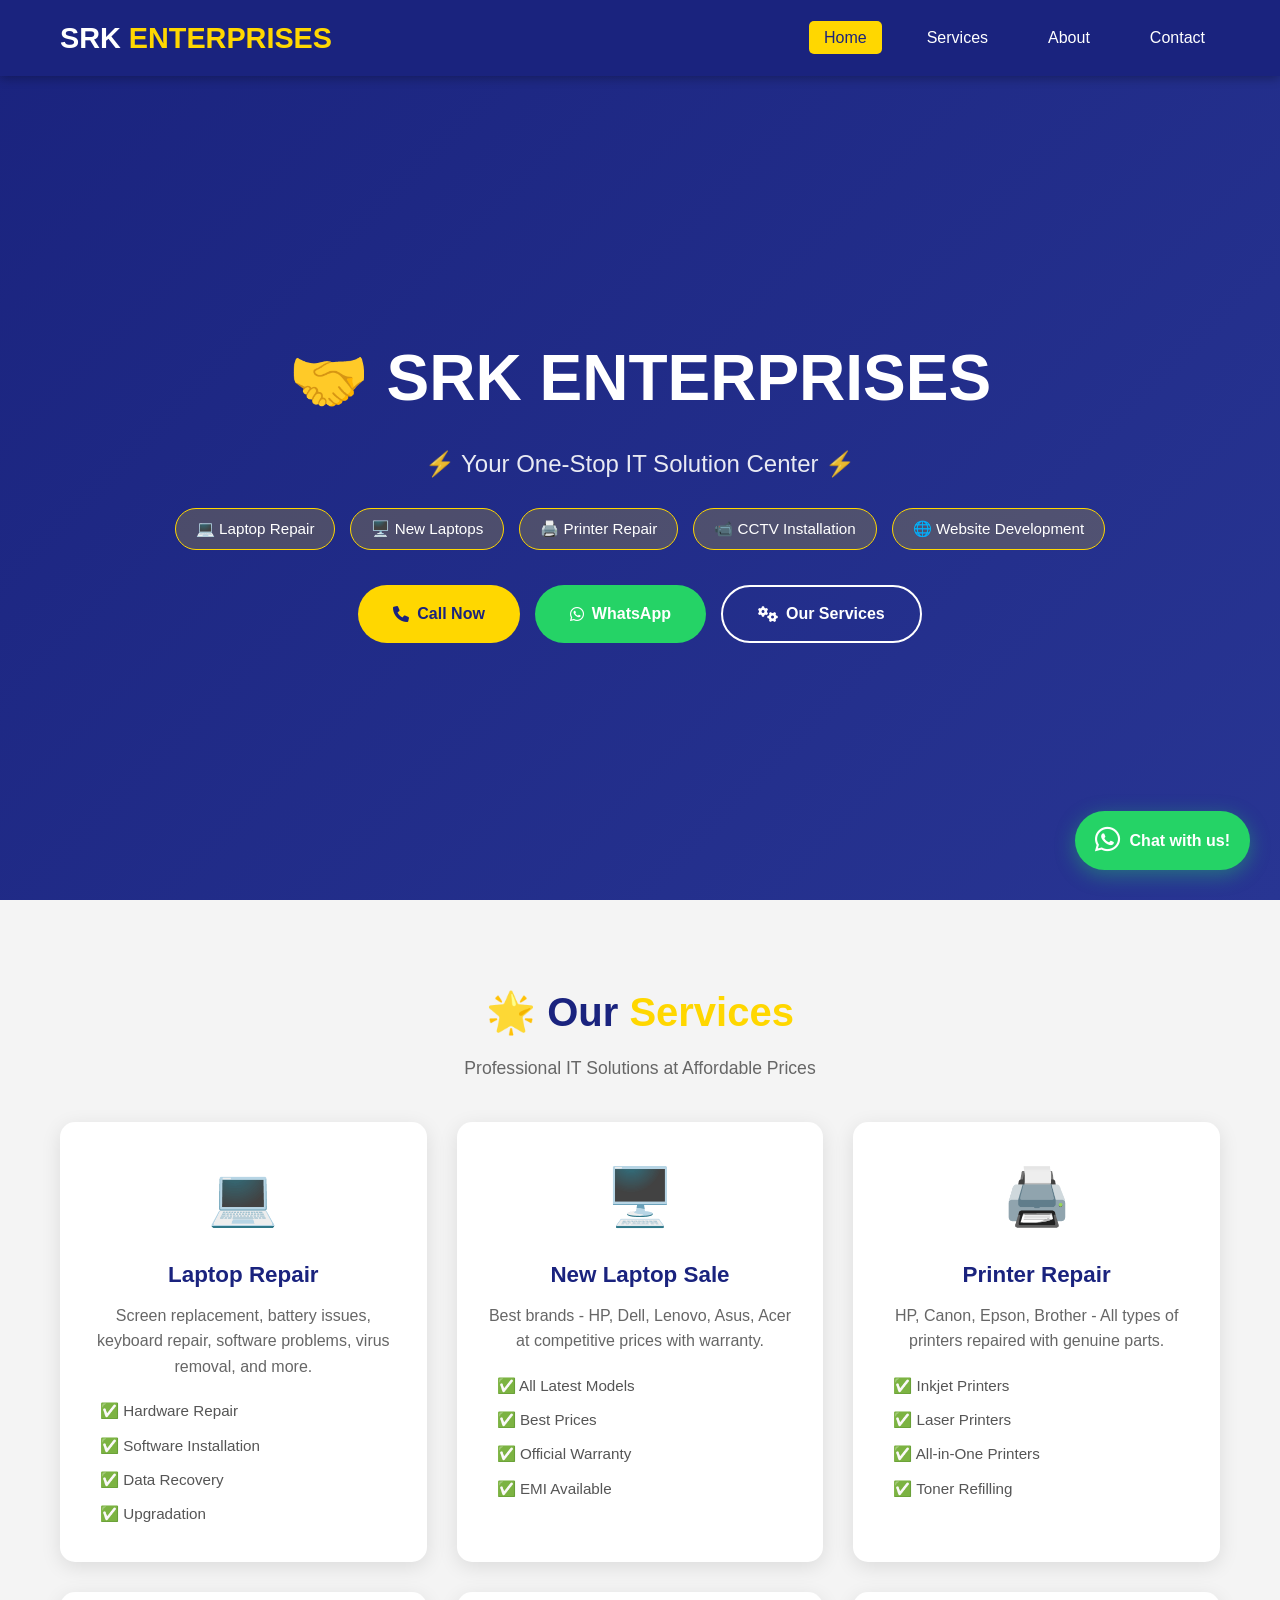
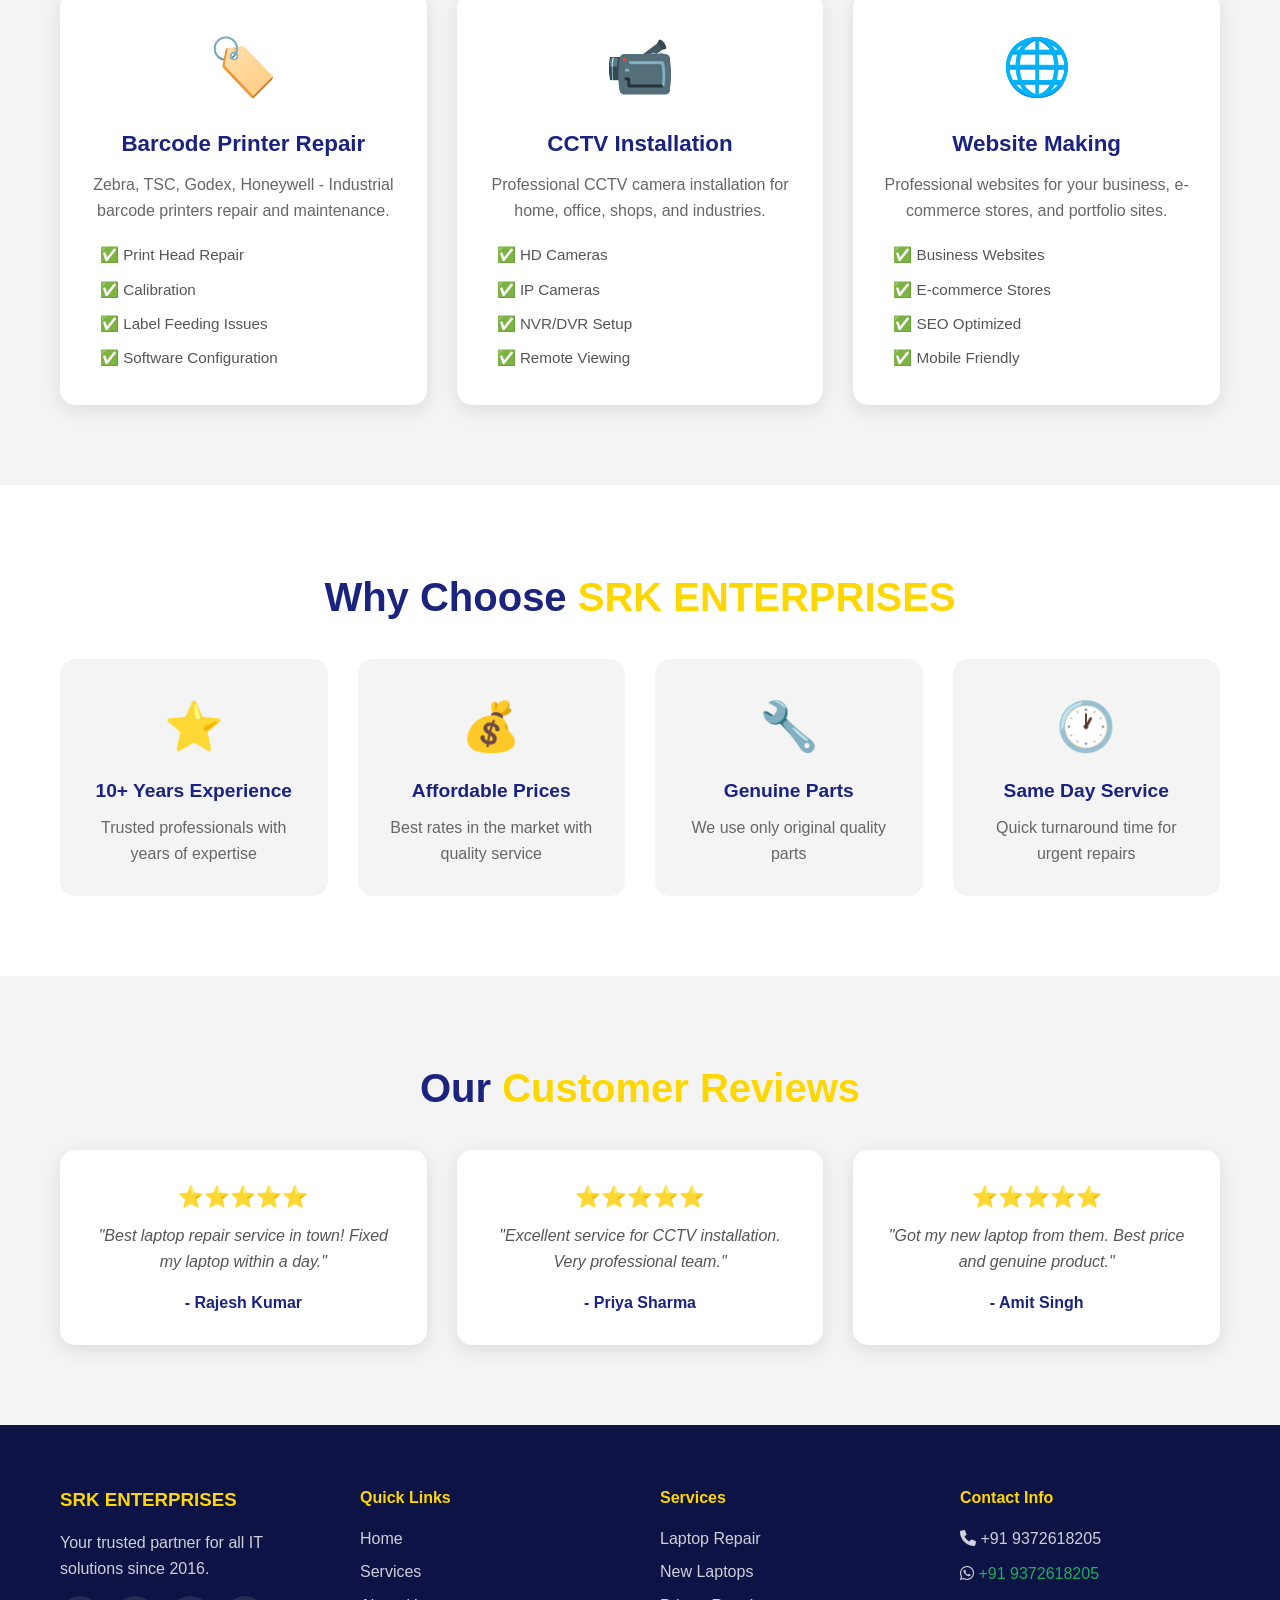
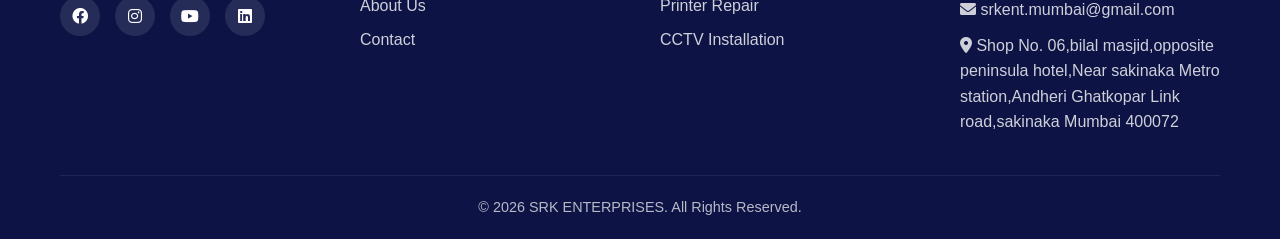
==== SRK INTERPRISES.N/index.html @ a5753e32 "Add files via upload" ====
<!DOCTYPE html>
<html lang="hi">
<head>
    <meta charset="UTF-8">
    <meta name="viewport" content="width=device-width, initial-scale=1.0">
    <title>SRK ENTERPRISES - Laptop Repair & IT Solutions</title>
    <link rel="stylesheet" href="css/style.css">
    <link rel="stylesheet" href="https://cdnjs.cloudflare.com/ajax/libs/font-awesome/6.0.0/css/all.min.css">
</head>
<body>
    <header>
        <nav class="navbar">
            <div class="container">
                <div class="nav-brand">
                    <h1>SRK <span>ENTERPRISES</span></h1>
                </div>
                <ul class="nav-menu">
                    <li><a href="index.html" class="active">Home</a></li>
                    <li><a href="services.html">Services</a></li>
                    <li><a href="about.html">About</a></li>
                    <li><a href="contact.html">Contact</a></li>
                </ul>
                <div class="hamburger">
                    <span></span>
                    <span></span>
                    <span></span>
                </div>
            </div>
        </nav>
    </header>

    <section class="hero">
        <div class="container">
            <div class="hero-content">
                <h1>🤝 SRK ENTERPRISES</h1>
                <p class="hero-subtitle">⚡ Your One-Stop IT Solution Center ⚡</p>
                <div class="hero-services">
                    <span>💻 Laptop Repair</span>
                    <span>🖥️ New Laptops</span>
                    <span>🖨️ Printer Repair</span>
                    <span>📹 CCTV Installation</span>
                    <span>🌐 Website Development</span>
                </div>
                <div class="hero-buttons">
                    <a href="tel:+919372618205" class="btn btn-primary">
                        <i class="fas fa-phone"></i> Call Now
                    </a>
                    <a href="https://wa.me/919372618205" class="btn btn-whatsapp" target="_blank">
                        <i class="fab fa-whatsapp"></i> WhatsApp
                    </a>
                    <a href="services.html" class="btn btn-secondary">
                        <i class="fas fa-cogs"></i> Our Services
                    </a>
                </div>
            </div>
        </div>
    </section>

    <section class="featured-services">
        <div class="container">
            <h2 class="section-title">🌟 Our <span>Services</span></h2>
            <p class="section-subtitle">Professional IT Solutions at Affordable Prices</p>
            
            <div class="services-grid">
                <div class="service-card">
                    <div class="service-icon">💻</div>
                    <h3>Laptop Repair</h3>
                    <p>Screen replacement, battery issues, keyboard repair, software problems, virus removal, and more.</p>
                    <ul class="service-list">
                        <li>✅ Hardware Repair</li>
                        <li>✅ Software Installation</li>
                        <li>✅ Data Recovery</li>
                        <li>✅ Upgradation</li>
                    </ul>
                </div>

                <div class="service-card">
                    <div class="service-icon">🖥️</div>
                    <h3>New Laptop Sale</h3>
                    <p>Best brands - HP, Dell, Lenovo, Asus, Acer at competitive prices with warranty.</p>
                    <ul class="service-list">
                        <li>✅ All Latest Models</li>
                        <li>✅ Best Prices</li>
                        <li>✅ Official Warranty</li>
                        <li>✅ EMI Available</li>
                    </ul>
                </div>

                <div class="service-card">
                    <div class="service-icon">🖨️</div>
                    <h3>Printer Repair</h3>
                    <p>HP, Canon, Epson, Brother - All types of printers repaired with genuine parts.</p>
                    <ul class="service-list">
                        <li>✅ Inkjet Printers</li>
                        <li>✅ Laser Printers</li>
                        <li>✅ All-in-One Printers</li>
                        <li>✅ Toner Refilling</li>
                    </ul>
                </div>

                <div class="service-card">
                    <div class="service-icon">🏷️</div>
                    <h3>Barcode Printer Repair</h3>
                    <p>Zebra, TSC, Godex, Honeywell - Industrial barcode printers repair and maintenance.</p>
                    <ul class="service-list">
                        <li>✅ Print Head Repair</li>
                        <li>✅ Calibration</li>
                        <li>✅ Label Feeding Issues</li>
                        <li>✅ Software Configuration</li>
                    </ul>
                </div>

                <div class="service-card">
                    <div class="service-icon">📹</div>
                    <h3>CCTV Installation</h3>
                    <p>Professional CCTV camera installation for home, office, shops, and industries.</p>
                    <ul class="service-list">
                        <li>✅ HD Cameras</li>
                        <li>✅ IP Cameras</li>
                        <li>✅ NVR/DVR Setup</li>
                        <li>✅ Remote Viewing</li>
                    </ul>
                </div>

                <div class="service-card">
                    <div class="service-icon">🌐</div>
                    <h3>Website Making</h3>
                    <p>Professional websites for your business, e-commerce stores, and portfolio sites.</p>
                    <ul class="service-list">
                        <li>✅ Business Websites</li>
                        <li>✅ E-commerce Stores</li>
                        <li>✅ SEO Optimized</li>
                        <li>✅ Mobile Friendly</li>
                    </ul>
                </div>
            </div>
        </div>
    </section>

    <section class="why-choose">
        <div class="container">
            <h2 class="section-title">Why Choose <span>SRK ENTERPRISES</span></h2>
            <div class="features-grid">
                <div class="feature">
                    <div class="feature-icon">⭐</div>
                    <h4>10+ Years Experience</h4>
                    <p>Trusted professionals with years of expertise</p>
                </div>
                <div class="feature">
                    <div class="feature-icon">💰</div>
                    <h4>Affordable Prices</h4>
                    <p>Best rates in the market with quality service</p>
                </div>
                <div class="feature">
                    <div class="feature-icon">🔧</div>
                    <h4>Genuine Parts</h4>
                    <p>We use only original quality parts</p>
                </div>
                <div class="feature">
                    <div class="feature-icon">🕐</div>
                    <h4>Same Day Service</h4>
                    <p>Quick turnaround time for urgent repairs</p>
                </div>
            </div>
        </div>
    </section>

    <section class="testimonials">
        <div class="container">
            <h2 class="section-title">Our <span>Customer Reviews</span></h2>
            <div class="testimonial-grid">
                <div class="testimonial-card">
                    <div class="stars">⭐⭐⭐⭐⭐</div>
                    <p>"Best laptop repair service in town! Fixed my laptop within a day."</p>
                    <h4>- Rajesh Kumar</h4>
                </div>
                <div class="testimonial-card">
                    <div class="stars">⭐⭐⭐⭐⭐</div>
                    <p>"Excellent service for CCTV installation. Very professional team."</p>
                    <h4>- Priya Sharma</h4>
                </div>
                <div class="testimonial-card">
                    <div class="stars">⭐⭐⭐⭐⭐</div>
                    <p>"Got my new laptop from them. Best price and genuine product."</p>
                    <h4>- Amit Singh</h4>
                </div>
            </div>
        </div>
    </section>

    <footer>
        <div class="container">
            <div class="footer-grid">
                <div class="footer-col">
                    <h3>SRK ENTERPRISES</h3>
                    <p>Your trusted partner for all IT solutions since 2016.</p>
                    <div class="social-links">
                        <a href="#"><i class="fab fa-facebook"></i></a>
                        <a href="#"><i class="fab fa-instagram"></i></a>
                        <a href="#"><i class="fab fa-youtube"></i></a>
                        <a href="#"><i class="fab fa-linkedin"></i></a>
                    </div>
                </div>
                <div class="footer-col">
                    <h4>Quick Links</h4>
                    <ul>
                        <li><a href="index.html">Home</a></li>
                        <li><a href="services.html">Services</a></li>
                        <li><a href="about.html">About Us</a></li>
                        <li><a href="contact.html">Contact</a></li>
                    </ul>
                </div>
                <div class="footer-col">
                    <h4>Services</h4>
                    <ul>
                        <li><a href="services.html">Laptop Repair</a></li>
                        <li><a href="services.html">New Laptops</a></li>
                        <li><a href="services.html">Printer Repair</a></li>
                        <li><a href="services.html">CCTV Installation</a></li>
                    </ul>
                </div>
                <div class="footer-col">
                    <h4>Contact Info</h4>
                    <p><i class="fas fa-phone"></i> <a href="tel:+919372618205" style="color: white; text-decoration: none;">+91 9372618205</a></p>
                    <p><i class="fab fa-whatsapp"></i> <a href="https://wa.me/919372618205" style="color: #25d366; text-decoration: none;">+91 9372618205</a></p>
                    <p><i class="fas fa-envelope"></i> srkent.mumbai@gmail.com</p>
                    <p><i class="fas fa-map-marker-alt"></i> Shop No. 06,bilal masjid,opposite peninsula hotel,Near sakinaka Metro station,Andheri Ghatkopar Link road,sakinaka Mumbai 400072</p>
                </div>
            </div>
            <div class="footer-bottom">
                <p>&copy; 2026 SRK ENTERPRISES. All Rights Reserved.</p>
            </div>
        </div>
    </footer>

    <a href="https://wa.me/919372618205" class="whatsapp-float" target="_blank">
        <i class="fab fa-whatsapp"></i>
        <span>Chat with us!</span>
    </a>

    <script src="js/script.js"></script>
</body>
</html>
---- SRK INTERPRISES.N/css/style.css ----
* {
    margin: 0;
    padding: 0;
    box-sizing: border-box;
}

:root {
    --primary: #1a237e;
    --primary-light: #283593;
    --secondary: #ffd700;
    --secondary-light: #ffed4a;
    --dark: #0d1445;
    --text: #333;
    --light: #f4f4f4;
    --white: #ffffff;
    --whatsapp: #25d366;
    --shadow: 0 5px 20px rgba(0,0,0,0.1);
    --transition: all 0.3s ease;
}

html {
    scroll-behavior: smooth;
}

body {
    font-family: 'Segoe UI', Tahoma, Geneva, Verdana, sans-serif;
    line-height: 1.6;
    color: var(--text);
    background: var(--white);
}

.container {
    max-width: 1200px;
    margin: 0 auto;
    padding: 0 20px;
}

.section-title {
    text-align: center;
    font-size: 2.5rem;
    margin-bottom: 10px;
    color: var(--primary);
}

.section-title span {
    color: var(--secondary);
}

.section-subtitle {
    text-align: center;
    font-size: 1.1rem;
    color: #666;
    margin-bottom: 40px;
}

header {
    background: var(--primary);
    position: fixed;
    width: 100%;
    top: 0;
    z-index: 1000;
    box-shadow: 0 2px 10px rgba(0,0,0,0.3);
}

.navbar {
    padding: 15px 0;
}

.navbar .container {
    display: flex;
    justify-content: space-between;
    align-items: center;
}

.nav-brand h1 {
    color: var(--white);
    font-size: 1.8rem;
}

.nav-brand h1 span {
    color: var(--secondary);
}

.nav-menu {
    display: flex;
    list-style: none;
    gap: 30px;
}

.nav-menu li a {
    color: var(--white);
    text-decoration: none;
    font-size: 1rem;
    font-weight: 500;
    padding: 8px 15px;
    border-radius: 5px;
    transition: var(--transition);
}

.nav-menu li a:hover,
.nav-menu li a.active {
    background: var(--secondary);
    color: var(--primary);
}

.hamburger {
    display: none;
    flex-direction: column;
    cursor: pointer;
}

.hamburger span {
    width: 25px;
    height: 3px;
    background: var(--white);
    margin: 3px 0;
    transition: var(--transition);
}

.hero {
    background: linear-gradient(135deg, var(--primary), var(--primary-light));
    color: var(--white);
    padding: 150px 0 80px;
    text-align: center;
    min-height: 100vh;
    display: flex;
    align-items: center;
}

.hero-content h1 {
    font-size: 4rem;
    margin-bottom: 15px;
    animation: fadeInUp 1s ease;
}

.hero-subtitle {
    font-size: 1.5rem;
    margin-bottom: 25px;
    opacity: 0.9;
}

.hero-services {
    display: flex;
    justify-content: center;
    flex-wrap: wrap;
    gap: 15px;
    margin-bottom: 35px;
}

.hero-services span {
    background: rgba(255, 215, 0, 0.2);
    padding: 8px 20px;
    border-radius: 25px;
    border: 1px solid var(--secondary);
    font-size: 0.95rem;
}

.hero-buttons {
    display: flex;
    justify-content: center;
    flex-wrap: wrap;
    gap: 15px;
}

.btn {
    display: inline-flex;
    align-items: center;
    gap: 8px;
    padding: 14px 35px;
    border-radius: 30px;
    text-decoration: none;
    font-weight: 600;
    transition: var(--transition);
    border: none;
    cursor: pointer;
    font-size: 1rem;
}

.btn-primary {
    background: var(--secondary);
    color: var(--primary);
}

.btn-primary:hover {
    background: var(--secondary-light);
    transform: translateY(-3px);
    box-shadow: 0 5px 20px rgba(255, 215, 0, 0.4);
}

.btn-whatsapp {
    background: var(--whatsapp);
    color: var(--white);
}

.btn-whatsapp:hover {
    background: #1da851;
    transform: translateY(-3px);
    box-shadow: 0 5px 20px rgba(37, 211, 102, 0.4);
}

.btn-secondary {
    background: transparent;
    color: var(--white);
    border: 2px solid var(--white);
}

.btn-secondary:hover {
    background: var(--white);
    color: var(--primary);
    transform: translateY(-3px);
}

.featured-services {
    padding: 80px 0;
    background: var(--light);
}

.services-grid {
    display: grid;
    grid-template-columns: repeat(auto-fit, minmax(300px, 1fr));
    gap: 30px;
    margin-top: 30px;
}

.service-card {
    background: var(--white);
    padding: 30px;
    border-radius: 15px;
    box-shadow: var(--shadow);
    transition: var(--transition);
    text-align: center;
}

.service-card:hover {
    transform: translateY(-10px);
    box-shadow: 0 10px 30px rgba(0,0,0,0.15);
}

.service-icon {
    font-size: 3.5rem;
    margin-bottom: 15px;
}

.service-card h3 {
    color: var(--primary);
    font-size: 1.4rem;
    margin-bottom: 10px;
}

.service-card p {
    color: #666;
    margin-bottom: 15px;
}

.service-list {
    list-style: none;
    text-align: left;
    padding-left: 10px;
}

.service-list li {
    padding: 5px 0;
    color: #555;
    font-size: 0.95rem;
}

.why-choose {
    padding: 80px 0;
    background: var(--white);
}

.features-grid {
    display: grid;
    grid-template-columns: repeat(auto-fit, minmax(200px, 1fr));
    gap: 30px;
    margin-top: 30px;
}

.feature {
    text-align: center;
    padding: 30px 20px;
    background: var(--light);
    border-radius: 15px;
    transition: var(--transition);
}

.feature:hover {
    transform: translateY(-5px);
    box-shadow: var(--shadow);
}

.feature-icon {
    font-size: 3rem;
    margin-bottom: 10px;
}

.feature h4 {
    color: var(--primary);
    font-size: 1.2rem;
    margin-bottom: 8px;
}

.feature p {
    color: #666;
}

.testimonials {
    padding: 80px 0;
    background: var(--light);
}

.testimonial-grid {
    display: grid;
    grid-template-columns: repeat(auto-fit, minmax(280px, 1fr));
    gap: 30px;
    margin-top: 30px;
}

.testimonial-card {
    background: var(--white);
    padding: 30px;
    border-radius: 15px;
    box-shadow: var(--shadow);
    text-align: center;
}

.testimonial-card .stars {
    color: var(--secondary);
    font-size: 1.3rem;
    margin-bottom: 10px;
}

.testimonial-card p {
    font-style: italic;
    margin-bottom: 15px;
    color: #555;
}

.testimonial-card h4 {
    color: var(--primary);
}

footer {
    background: var(--dark);
    color: var(--white);
    padding: 60px 0 20px;
}

.footer-grid {
    display: grid;
    grid-template-columns: repeat(auto-fit, minmax(200px, 1fr));
    gap: 40px;
    margin-bottom: 30px;
}

.footer-col h3,
.footer-col h4 {
    margin-bottom: 15px;
    color: var(--secondary);
}

.footer-col p {
    margin-bottom: 10px;
    opacity: 0.8;
}

.footer-col ul {
    list-style: none;
}

.footer-col ul li {
    margin-bottom: 8px;
}

.footer-col ul li a {
    color: var(--white);
    text-decoration: none;
    opacity: 0.8;
    transition: var(--transition);
}

.footer-col ul li a:hover {
    opacity: 1;
    color: var(--secondary);
}

.social-links {
    display: flex;
    gap: 15px;
    margin-top: 15px;
}

.social-links a {
    display: inline-flex;
    align-items: center;
    justify-content: center;
    width: 40px;
    height: 40px;
    background: rgba(255,255,255,0.1);
    border-radius: 50%;
    color: var(--white);
    text-decoration: none;
    transition: var(--transition);
}

.social-links a:hover {
    background: var(--secondary);
    color: var(--dark);
    transform: translateY(-3px);
}

.footer-bottom {
    text-align: center;
    padding-top: 20px;
    border-top: 1px solid rgba(255,255,255,0.1);
    opacity: 0.7;
    font-size: 0.9rem;
}

.whatsapp-float {
    position: fixed;
    bottom: 30px;
    right: 30px;
    background: var(--whatsapp);
    color: var(--white);
    padding: 15px 20px;
    border-radius: 50px;
    text-decoration: none;
    display: flex;
    align-items: center;
    gap: 10px;
    font-weight: 600;
    box-shadow: 0 5px 20px rgba(37, 211, 102, 0.4);
    transition: var(--transition);
    z-index: 999;
}

.whatsapp-float:hover {
    transform: scale(1.05);
    box-shadow: 0 5px 30px rgba(37, 211, 102, 0.6);
}

.whatsapp-float i {
    font-size: 1.8rem;
}

@keyframes fadeInUp {
    from {
        opacity: 0;
        transform: translateY(30px);
    }
    to {
        opacity: 1;
        transform: translateY(0);
    }
}

@media (max-width: 768px) {
    .hamburger {
        display: flex;
    }

    .nav-menu {
        position: fixed;
        left: -100%;
        top: 70px;
        flex-direction: column;
        background: var(--primary);
        width: 100%;
        text-align: center;
        transition: 0.3s;
        padding: 20px 0;
        gap: 15px;
    }

    .nav-menu.active {
        left: 0;
    }

    .hero {
        padding: 120px 0 60px;
        min-height: auto;
    }

    .hero-content h1 {
        font-size: 2.5rem;
    }

    .hero-subtitle {
        font-size: 1.2rem;
    }

    .hero-services span {
        font-size: 0.8rem;
        padding: 5px 15px;
    }

    .btn {
        padding: 10px 25px;
        font-size: 0.9rem;
    }

    .section-title {
        font-size: 2rem;
    }

    .services-grid {
        grid-template-columns: 1fr;
    }

    .footer-grid {
        grid-template-columns: 1fr;
        text-align: center;
    }

    .social-links {
        justify-content: center;
    }

    .whatsapp-float {
        padding: 12px 15px;
        bottom: 15px;
        right: 15px;
    }

    .whatsapp-float span {
        display: none;
    }
}
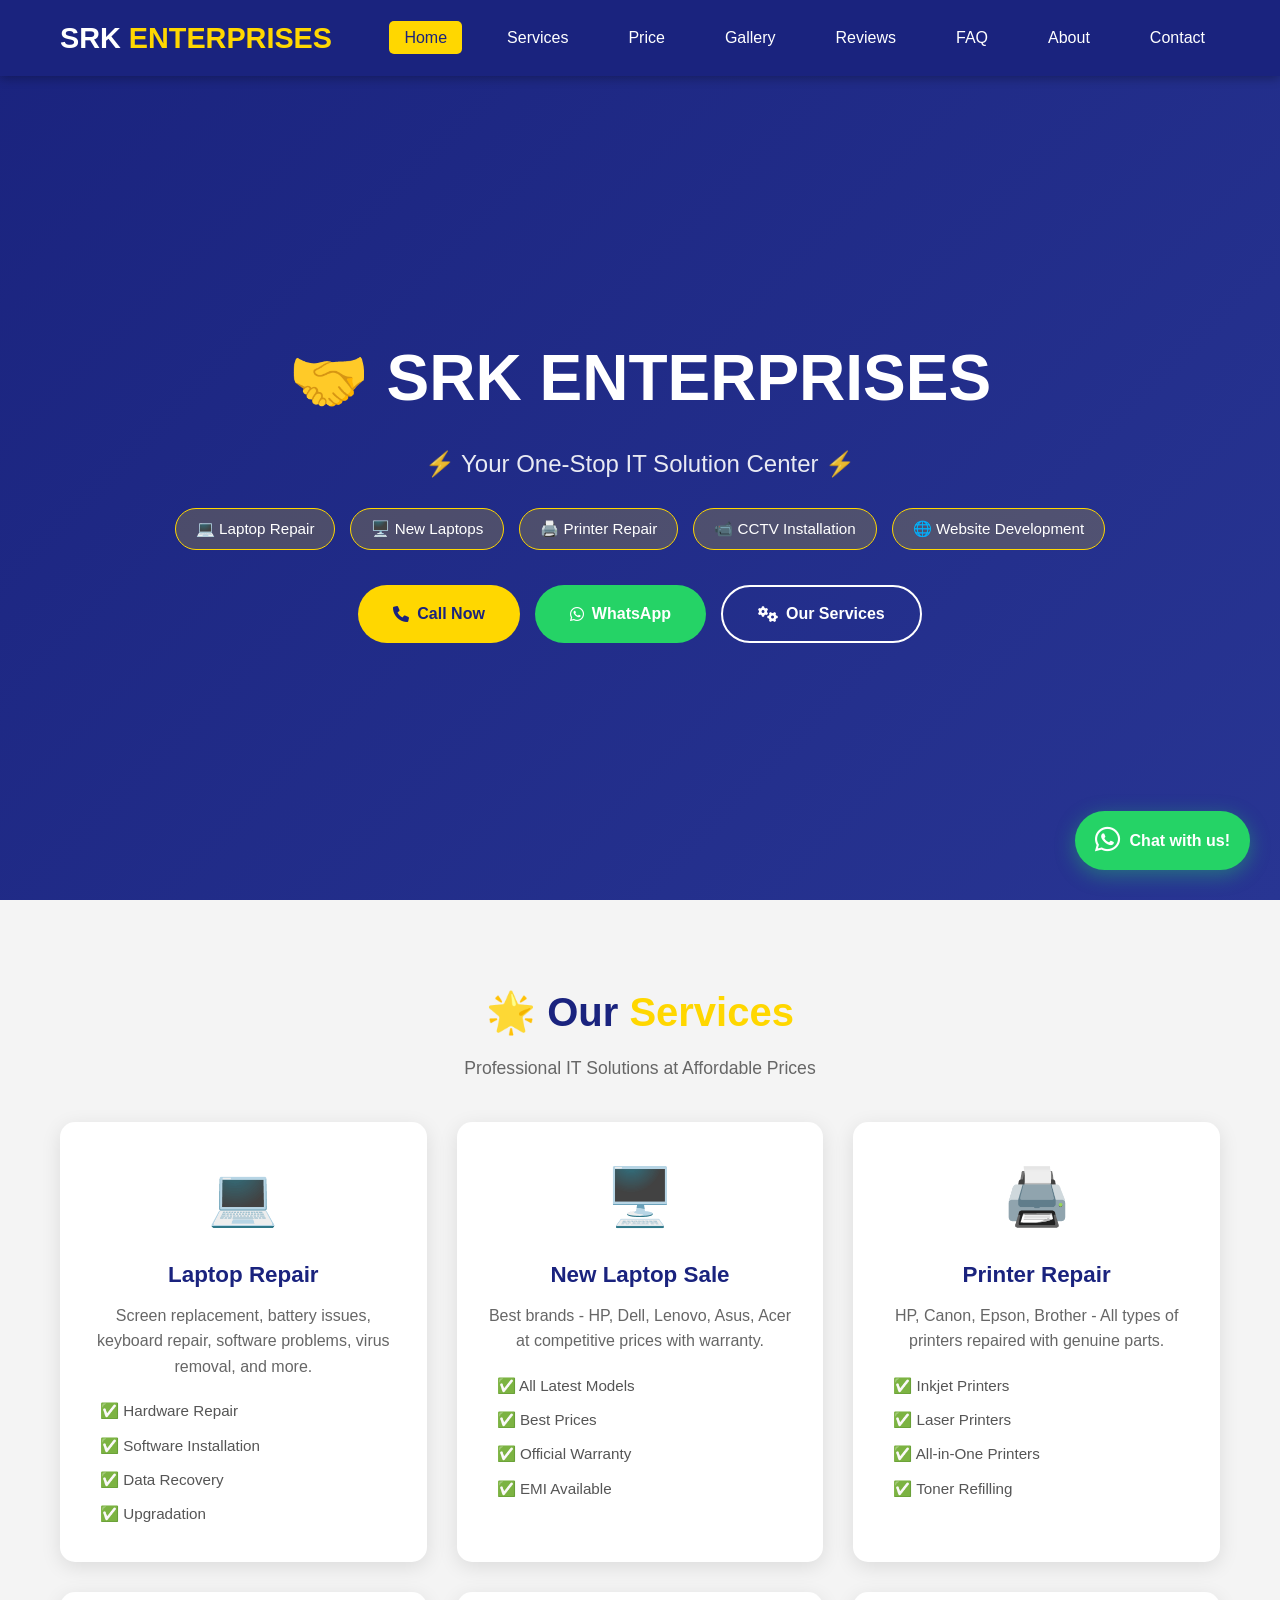
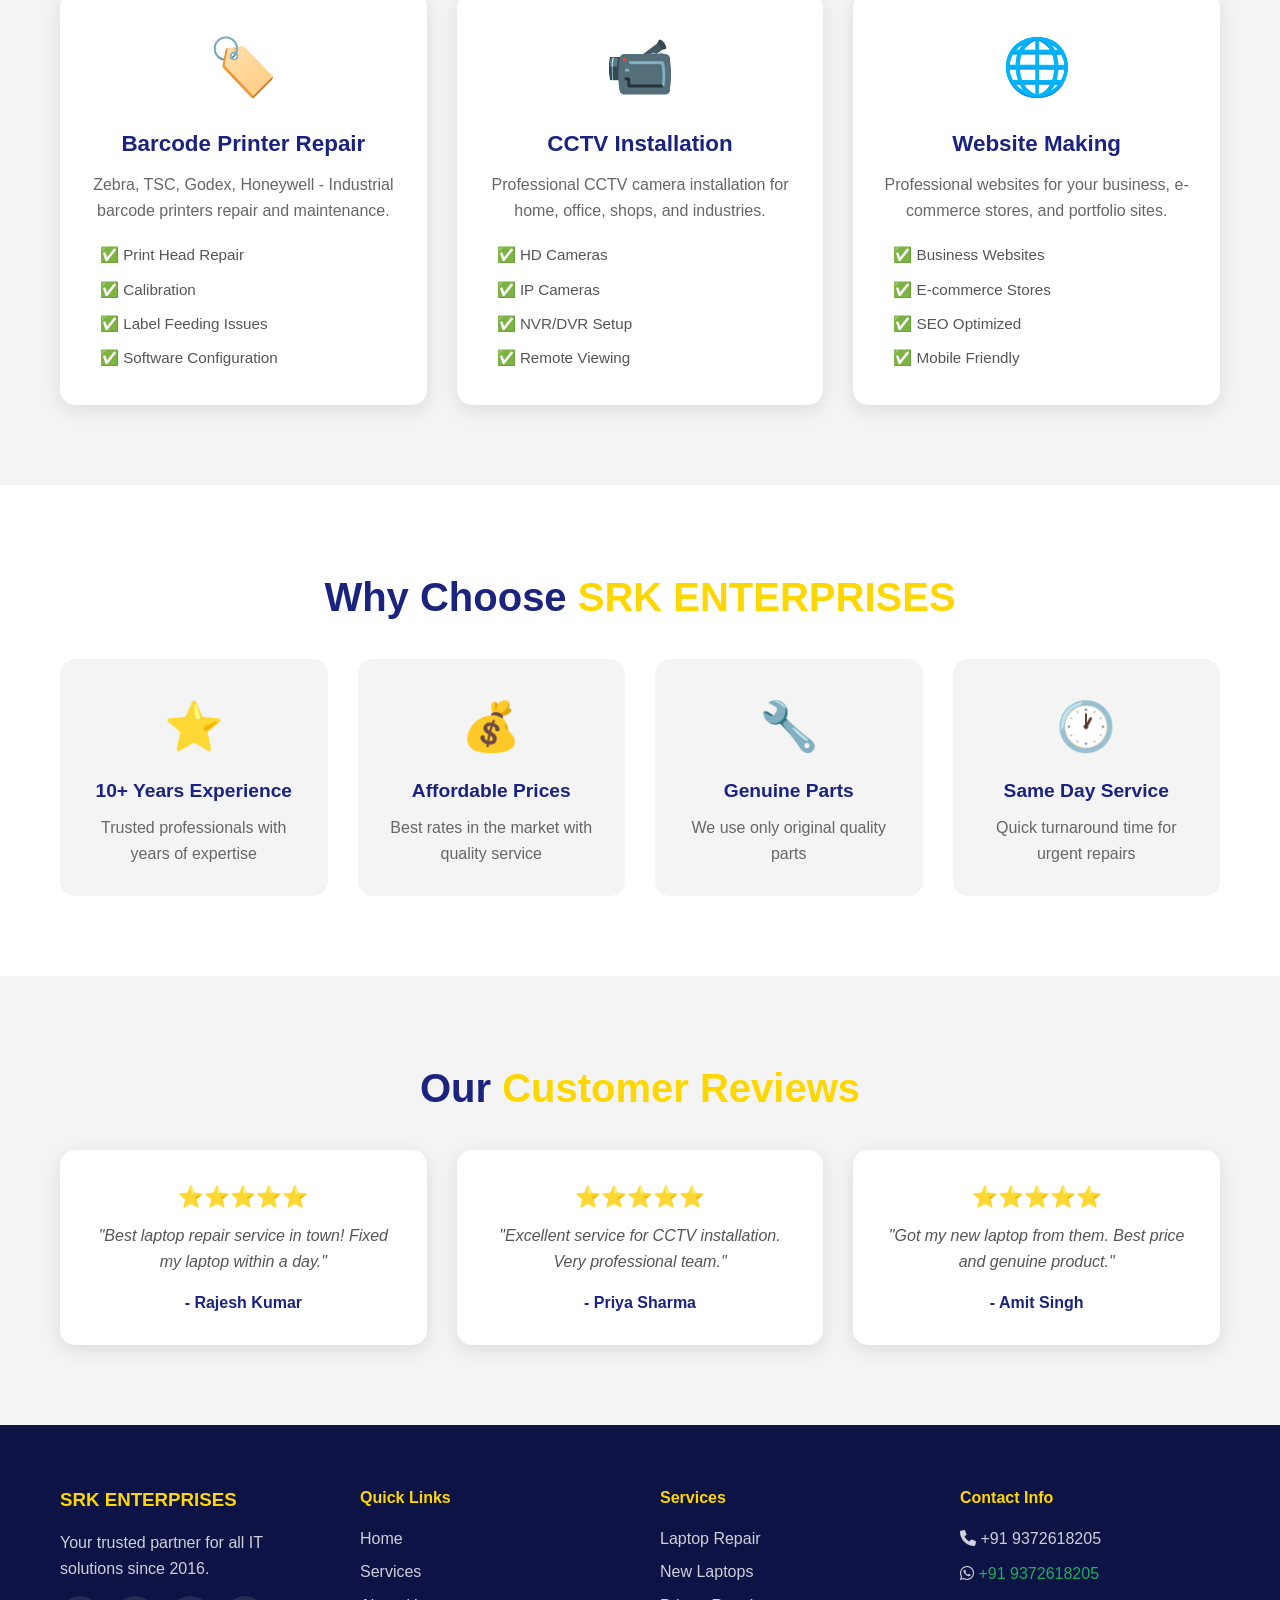
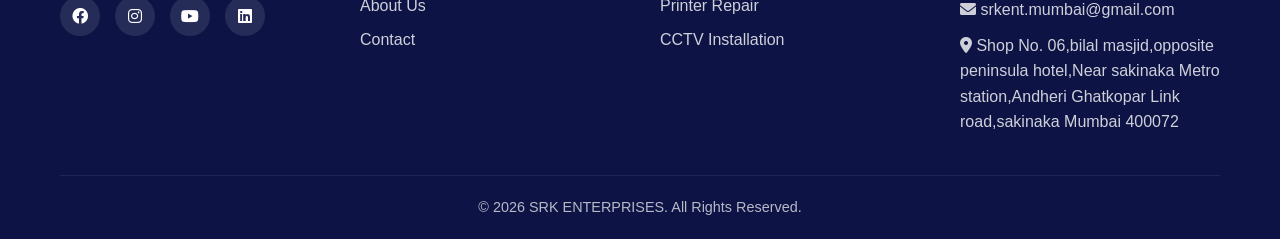
==== commit 7950644b: "Add files via upload" ====
--- a/SRK INTERPRISES.N/index.html
+++ b/SRK INTERPRISES.N/index.html
@@ -15,11 +15,16 @@
                     <h1>SRK <span>ENTERPRISES</span></h1>
                 </div>
                 <ul class="nav-menu">
-                    <li><a href="index.html" class="active">Home</a></li>
-                    <li><a href="services.html">Services</a></li>
-                    <li><a href="about.html">About</a></li>
-                    <li><a href="contact.html">Contact</a></li>
-                </ul>
+                    <ul class="nav-menu">
+    <li><a href="index.html" class="active">Home</a></li>
+    <li><a href="services.html">Services</a></li>
+    <li><a href="price.html">Price</a></li>
+    <li><a href="gallery.html">Gallery</a></li>
+    <li><a href="reviews.html">Reviews</a></li>
+    <li><a href="faq.html">FAQ</a></li>
+    <li><a href="about.html">About</a></li>
+    <li><a href="contact.html">Contact</a></li>
+</ul>
                 <div class="hamburger">
                     <span></span>
                     <span></span>
--- a/SRK INTERPRISES.N/css/style.css
+++ b/SRK INTERPRISES.N/css/style.css
@@ -526,4 +526,272 @@
     .whatsapp-float span {
         display: none;
     }
+}/* ===== PRICE LIST PAGE ===== */
+.price-grid {
+    display: grid;
+    grid-template-columns: repeat(auto-fit, minmax(300px, 1fr));
+    gap: 30px;
+}
+
+.price-card {
+    background: white;
+    padding: 30px;
+    border-radius: 15px;
+    box-shadow: var(--shadow);
+    text-align: center;
+    transition: var(--transition);
+    border-top: 4px solid var(--secondary);
+}
+
+.price-card:hover {
+    transform: translateY(-10px);
+    box-shadow: 0 10px 30px rgba(0,0,0,0.15);
+}
+
+.price-icon {
+    font-size: 3rem;
+    margin-bottom: 15px;
+}
+
+.price-card h3 {
+    color: var(--primary);
+    font-size: 1.4rem;
+    margin-bottom: 15px;
+}
+
+.price-amount {
+    font-size: 2.5rem;
+    font-weight: bold;
+    color: var(--secondary);
+    margin-bottom: 20px;
+}
+
+.price-amount span {
+    font-size: 1rem;
+    color: #666;
+    display: block;
+}
+
+.price-card ul {
+    list-style: none;
+    text-align: left;
+}
+
+.price-card ul li {
+    padding: 6px 0;
+    color: #555;
+}
+
+/* ===== GALLERY PAGE ===== */
+.gallery-grid {
+    display: grid;
+    grid-template-columns: repeat(auto-fit, minmax(300px, 1fr));
+    gap: 20px;
+}
+
+.gallery-item {
+    position: relative;
+    overflow: hidden;
+    border-radius: 15px;
+    cursor: pointer;
+    box-shadow: var(--shadow);
+}
+
+.gallery-item img {
+    width: 100%;
+    height: 250px;
+    object-fit: cover;
+    transition: transform 0.5s ease;
+}
+
+.gallery-item:hover img {
+    transform: scale(1.1);
+}
+
+.gallery-overlay {
+    position: absolute;
+    bottom: 0;
+    left: 0;
+    right: 0;
+    background: linear-gradient(transparent, rgba(26, 35, 126, 0.9));
+    color: white;
+    padding: 20px;
+    transform: translateY(100%);
+    transition: transform 0.3s ease;
+}
+
+.gallery-item:hover .gallery-overlay {
+    transform: translateY(0);
+}
+
+.gallery-overlay h4 {
+    font-size: 1.2rem;
+}
+
+/* ===== FAQ PAGE ===== */
+.faq-list {
+    max-width: 900px;
+    margin: 0 auto;
+}
+
+.faq-item {
+    background: white;
+    margin-bottom: 15px;
+    border-radius: 10px;
+    box-shadow: var(--shadow);
+    overflow: hidden;
+}
+
+.faq-question {
+    padding: 20px 25px;
+    cursor: pointer;
+    display: flex;
+    justify-content: space-between;
+    align-items: center;
+    transition: var(--transition);
+}
+
+.faq-question:hover {
+    background: var(--light);
+}
+
+.faq-question h3 {
+    color: var(--primary);
+    font-size: 1.1rem;
+    margin: 0;
+}
+
+.faq-icon {
+    font-size: 1.8rem;
+    color: var(--secondary);
+    font-weight: bold;
+    transition: transform 0.3s ease;
+}
+
+.faq-item.active .faq-icon {
+    transform: rotate(45deg);
+}
+
+.faq-answer {
+    max-height: 0;
+    overflow: hidden;
+    transition: max-height 0.3s ease;
+    padding: 0 25px;
+}
+
+.faq-item.active .faq-answer {
+    max-height: 300px;
+    padding: 0 25px 20px;
+}
+
+.faq-answer p {
+    color: #555;
+    line-height: 1.8;
+}
+
+/* ===== TRUST BADGES ===== */
+.trust-badges {
+    display: grid;
+    grid-template-columns: repeat(auto-fit, minmax(150px, 1fr));
+    gap: 20px;
+    padding: 40px 0;
+    text-align: center;
+}
+
+.trust-badge {
+    background: white;
+    padding: 20px;
+    border-radius: 10px;
+    box-shadow: var(--shadow);
+}
+
+.trust-badge .badge-icon {
+    font-size: 2.5rem;
+    margin-bottom: 10px;
+}
+
+.trust-badge h4 {
+    color: var(--primary);
+    font-size: 1rem;
+}
+
+/* ===== EMERGENCY CONTACT ===== */
+.emergency-section {
+    background: linear-gradient(135deg, #d32f2f, #b71c1c);
+    color: white;
+    padding: 40px 0;
+    text-align: center;
+}
+
+.emergency-section h2 {
+    font-size: 2rem;
+    margin-bottom: 10px;
+}
+
+.emergency-section p {
+    font-size: 1.1rem;
+    margin-bottom: 20px;
+}
+
+/* ===== BOOKING FORM ===== */
+.booking-form {
+    max-width: 600px;
+    margin: 0 auto;
+    background: white;
+    padding: 40px;
+    border-radius: 15px;
+    box-shadow: var(--shadow);
+}
+
+.booking-form input,
+.booking-form select,
+.booking-form textarea {
+    width: 100%;
+    padding: 12px;
+    margin-bottom: 15px;
+    border: 2px solid #ddd;
+    border-radius: 8px;
+    font-size: 1rem;
+    font-family: inherit;
+}
+
+.booking-form input:focus,
+.booking-form select:focus,
+.booking-form textarea:focus {
+    border-color: var(--primary);
+    outline: none;
+}
+
+.booking-form button {
+    width: 100%;
+    padding: 14px;
+    background: var(--primary);
+    color: white;
+    border: none;
+    border-radius: 8px;
+    font-size: 1.1rem;
+    font-weight: 600;
+    cursor: pointer;
+    transition: var(--transition);
+}
+
+.booking-form button:hover {
+    background: var(--primary-light);
+    transform: translateY(-2px);
+}
+
+/* ===== RESPONSIVE ===== */
+@media (max-width: 768px) {
+    .nav-menu {
+        flex-wrap: wrap;
+        gap: 10px;
+    }
+    
+    .price-amount {
+        font-size: 2rem;
+    }
+    
+    .gallery-grid {
+        grid-template-columns: 1fr;
+    }
 }
